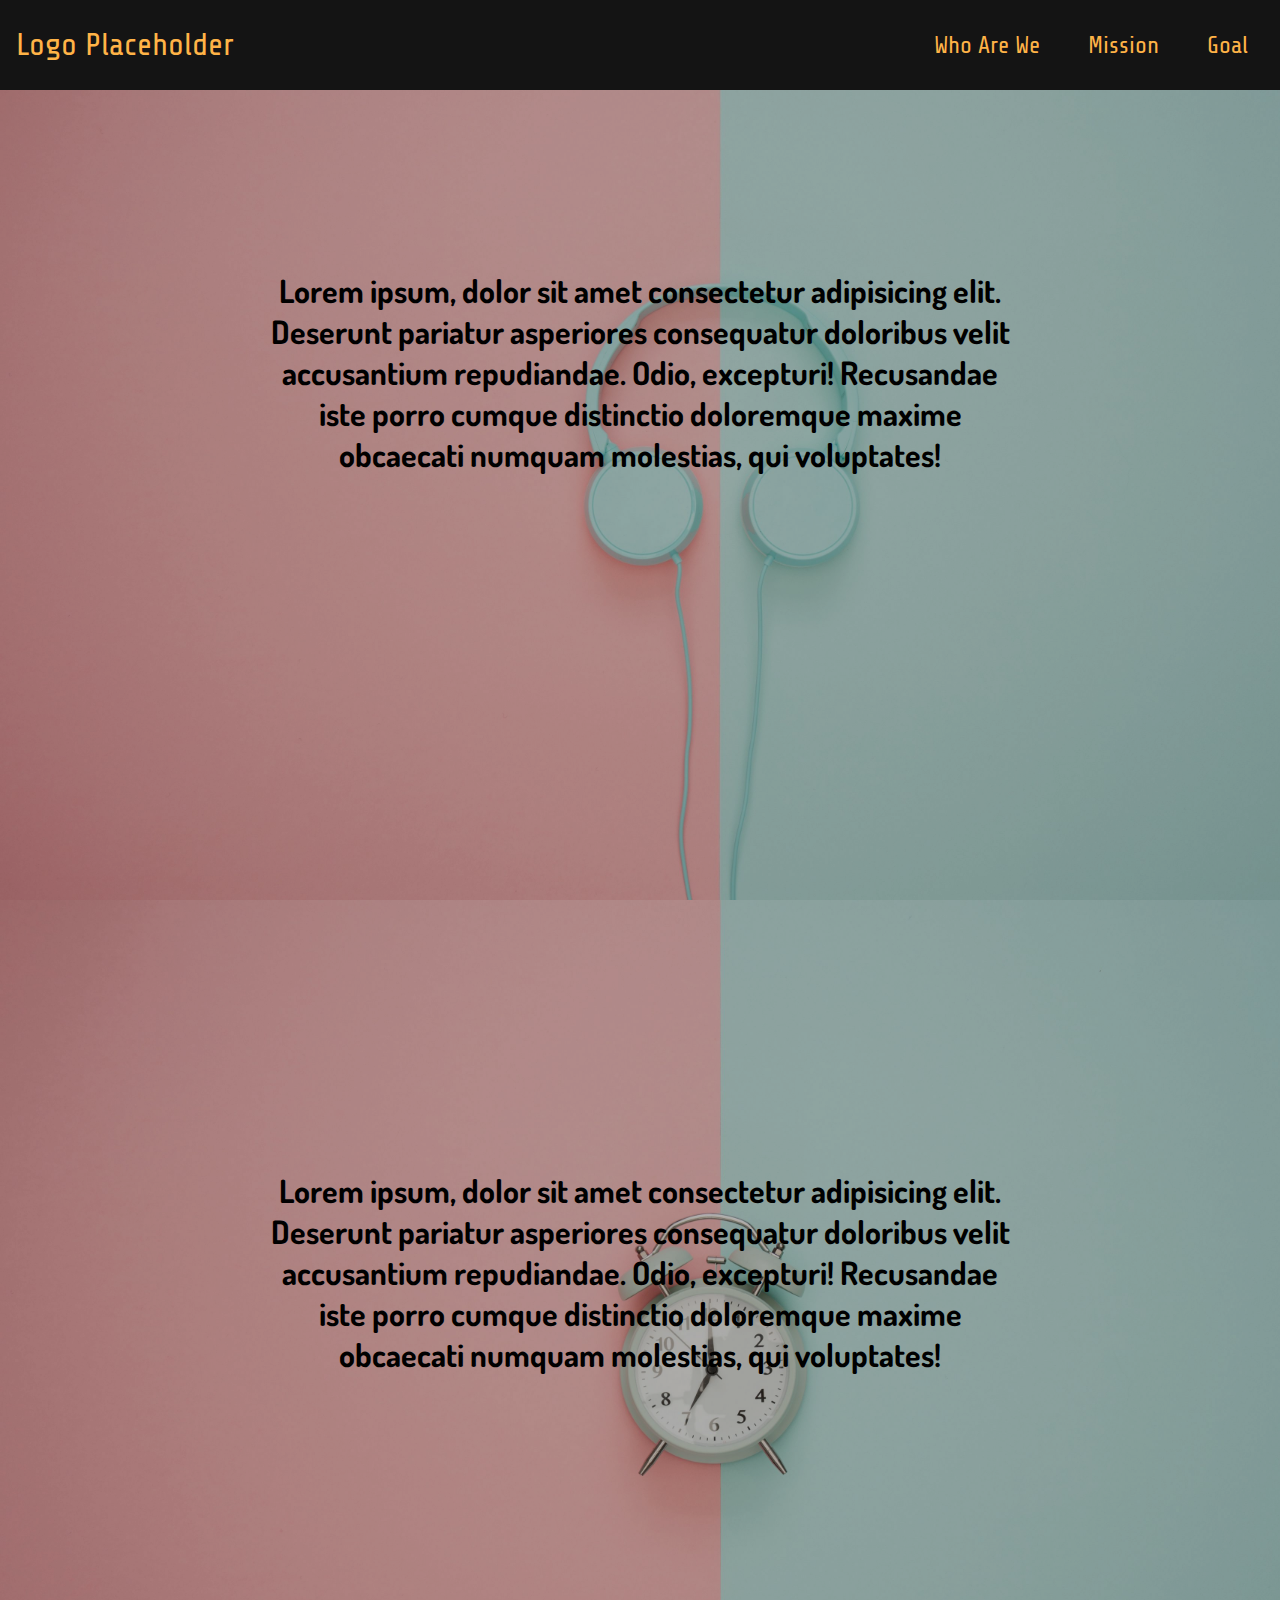
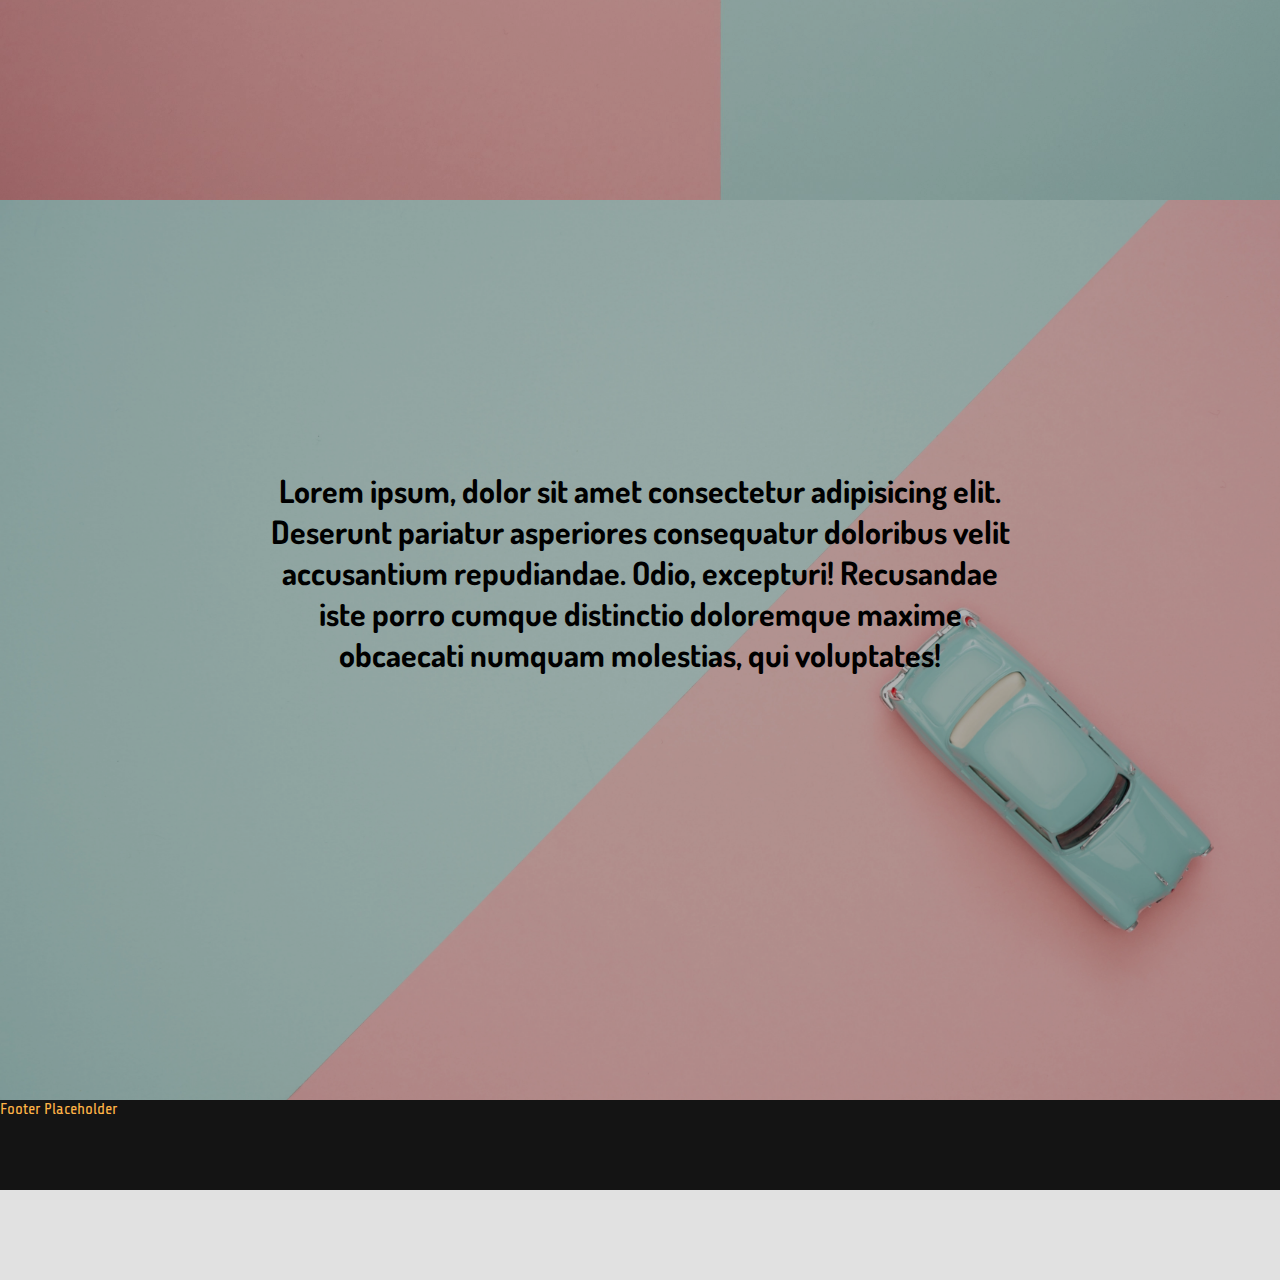
==== html/about.html @ 2587db8a "initial commit" ====
<!DOCTYPE html>
<html lang="en">
<head>
    <meta charset="UTF-8">
    <meta http-equiv="X-UA-Compatible" content="IE=edge">
    <meta name="viewport" content="width=device-width, initial-scale=1.0">
    <link rel="stylesheet" href="../css/about.css" type="text/css">
    <link rel="stylesheet" href="../css/commons.css" type="text/css">
    <title>About Us</title>
</head>
<body>
    <header class="header">
        <nav class="navbar">
            <a href="../index.html" class="nav-logo">Logo Placeholder</a>
            <ul class="nav-menu">
                <li class="nav-item">
                    <a href="#who" class="nav-link active">Who Are We</a>
                </li>
                <li class="nav-item">
                    <a href="#what" class="nav-link">Mission</a>
                </li>
                <li class="nav-item">
                    <a href="#hope" class="nav-link">Goal</a>
                </li>
            </ul>
            <div class="hamburger">
                <span class="bar"></span>
                <span class="bar"></span>
                <span class="bar"></span>
            </div>
        </nav>
    </header>

    <div class="about-grid-container">
        <!-- who are we -->
        <div id="who" class="section-container">
            <div class="overlay"></div>
            <div class="who-container">
                <h1>Lorem ipsum, dolor sit amet consectetur adipisicing elit. Deserunt pariatur asperiores consequatur doloribus velit accusantium repudiandae. Odio, excepturi! Recusandae iste porro cumque distinctio doloremque maxime obcaecati numquam molestias, qui voluptates!</h1>
            </div>
        </div>
        <!-- what do we do -->
        <div id="what" class="section-container">
            <div class="overlay second"></div>
            <div class="who-container">
                <h1>Lorem ipsum, dolor sit amet consectetur adipisicing elit. Deserunt pariatur asperiores consequatur doloribus velit accusantium repudiandae. Odio, excepturi! Recusandae iste porro cumque distinctio doloremque maxime obcaecati numquam molestias, qui voluptates!</h1>
            </div>
        </div>
        <!-- what we hope to achieve -->
        <div id="hope" class="section-container">
            <div class="overlay third"></div>
            <div class="who-container">
                <h1>Lorem ipsum, dolor sit amet consectetur adipisicing elit. Deserunt pariatur asperiores consequatur doloribus velit accusantium repudiandae. Odio, excepturi! Recusandae iste porro cumque distinctio doloremque maxime obcaecati numquam molestias, qui voluptates!</h1>
            </div>
        </div>
    </div>

    <footer class="footer">
        Footer Placeholder
    </footer>

    <script src="../javascript/main.js"></script>
</body>
</html>
---- css/about.css ----
.about-grid-container {
    max-width: 100vw;
    width: 100vw;
}

.about-grid-container::before {
    display: block; 
    content: ""; 

    height: 10vh; 
    margin-top: -10vh;

    visibility: hidden; 
    pointer-events: none;
}

/* about */
.section-container {
    max-height: 100vh;
    height: 100vh;

    max-width: 100vw;
    width: 100vw;
}


.section-container > .who-container {
    position: absolute;

    width: 100%;

    max-width: 60vw;
    width: 60vw;
    margin-left: 20vw;
    margin-right: 20vw;

    padding-top: 30vh;

    z-index: 2;
}

.who-container > h1 {
    text-align: center;

    font-family: var(--landing-desc-font);

    font-size: 3rem;
}

#who {
    background: url(../images/who.jpg);
    background-repeat: no-repeat;
    background-size: cover;
}

#what {
    background: url(../images/mission.jpg);
    background-repeat: no-repeat;
    background-size: cover;
}

#hope {
    background: url(../images/goal.jpg);
    background-repeat: no-repeat;
    background-size: cover;
}

/* overlay to make bg less opaque */
.overlay {
    position: absolute;
    
    top: 0;
    bottom: 0;
    left: 0;
    right: 0;

    height: 100vh;
    width: 100vw;

    opacity: 0.3;
  
    background-color: var(--black);

    z-index: 1;
}

.overlay.second {
    top: 100vh;
}

.overlay.third {
    top: 200vh;
}

/* for normal laptop screens */
@media screen and (max-width: 1600px) {
    .who-container > h1 {
        font-size: 2rem;
    }
}
---- css/commons.css ----
@import url('https://fonts.googleapis.com/css2?family=Press+Start+2P&display=swap');
@import url('https://fonts.googleapis.com/css2?family=Dosis:wght@200&display=swap');
@import url('https://fonts.googleapis.com/css2?family=Share+Tech&display=swap');
@import url('https://fonts.googleapis.com/css2?family=Roboto&display=swap');

/* variables */
:root {
    --black: rgb(0, 0, 0);
    --light-black: rgb(20, 20, 20);
    --lighter-black: rgba(0, 0, 0, 0.5);
    --white: rgb(255, 255, 255);
    --dark-white: rgb(243, 243, 243);
    --darker-white: rgb(225, 225, 225);
    --pastel-orange: rgb(255, 179, 71);
    --fadein-bg: rgba(0,0,0,0.3);
    --colour1: #67f3da;
    --colour2: #f16f6f;

    --title-font: 'Share Tech', sans-serif;
    --desc-font: 'Roboto', sans-serif;
    --landing-desc-font: 'Dosis', sans-serif;
    --landing-main-title: 'Press Start 2P', cursive;

    --nav-height: calc(0.5*10vh);
    --nav-top-bot-margin: calc(0.25*10vh);
}

* {
    margin: 0;
    padding: 0;
    box-sizing: border-box;
    text-decoration: none;
}

body {
    margin: 0;
    background-color: var(--darker-white);
    color: var(--black);

    max-width: 100vw;
    width: 100vw;
}

/* header */
.header {
    position: fixed;
    top: 0;

    max-width: 100vw;
    width: 100vw;
    
    max-height: 10vh;
    height: 10vh;

    z-index: 3;

    background-color: var(--light-black);
    color: var(--pastel-orange);

    font-family: var(--title-font);
}

.header li {
    list-style: none;
}

.header a {
    text-decoration: none;
    margin: 0;
}

.navbar {
    display: flex;
    justify-content: space-between;
    align-items: center;
    /* To centralise the nav bar */
    max-height: var(--nav-height);
    height: var(--nav-height);
    margin-top: var(--nav-top-bot-margin);
    margin-bottom: var(--nav-top-bot-margin);

    padding-left: 1rem;
    padding-right: 1rem;
}

.hamburger {
    display: none;

    /* To centralise the nav bar */
    max-height: var(--nav-height);
    height: var(--nav-height);
    margin-top: var(--nav-top-bot-margin);
    margin-bottom: var(--nav-top-bot-margin);

    padding-right: 1rem;
}

.bar {
    display: block;
    width: 1.5625rem;
    height: 0.1875rem;
    margin: 0.3125rem auto;
    -webkit-transition: all 0.3s ease-in-out;
    transition: all 0.3s ease-in-out;
    background-color: var(--pastel-orange);
}

.nav-menu {
    display: flex;
    justify-content: space-between;
    align-items: center;
    margin-right: 1rem;
}

.nav-item {
    margin-left: 3rem;
}

.nav-link{
    font-size: 1.5rem;
    font-weight: 400;
    color: var(--pastel-orange);
}

.nav-link:hover{
    color: var(--darker-white);
}

.nav-logo {
    font-size: 2rem;
    font-weight: 500;
    color: var(--pastel-orange);
}


/* footer */
.footer {
    bottom: 0;

    max-width: 100vw;
    width: 100vw;

    max-height: 10vh;
    height: 10vh;

    font-family: var(--title-font);

    background-color: var(--light-black);
    color: var(--pastel-orange);
}

/* responsive nav bar */
@media screen and (max-width: 835px) {
    .nav-menu {
        position: fixed;
        left: -100%; /* to hide menu when not using */
        top: 10vh;
        flex-direction: column;
        width: 100%;
        text-align: center;
        transition: 0.3s;

        background-color: var(--light-black);
    }

    .nav-menu.active {
        left: 0; /* when active, menu remain aligned to left position 0 */
    }

    .nav-item {
        margin: 2.5rem 0;
    }

    .hamburger {
        display: block;
        cursor: pointer;
    }

    /* converts hamburger into cross */
    .hamburger.active .bar:nth-child(2) {
        opacity: 0;
    }

    .hamburger.active .bar:nth-child(1) {
        transform: translateY(8px) rotate(45deg);
    }

    .hamburger.active .bar:nth-child(3) {
        transform: translateY(-8px) rotate(-45deg);
    }
}
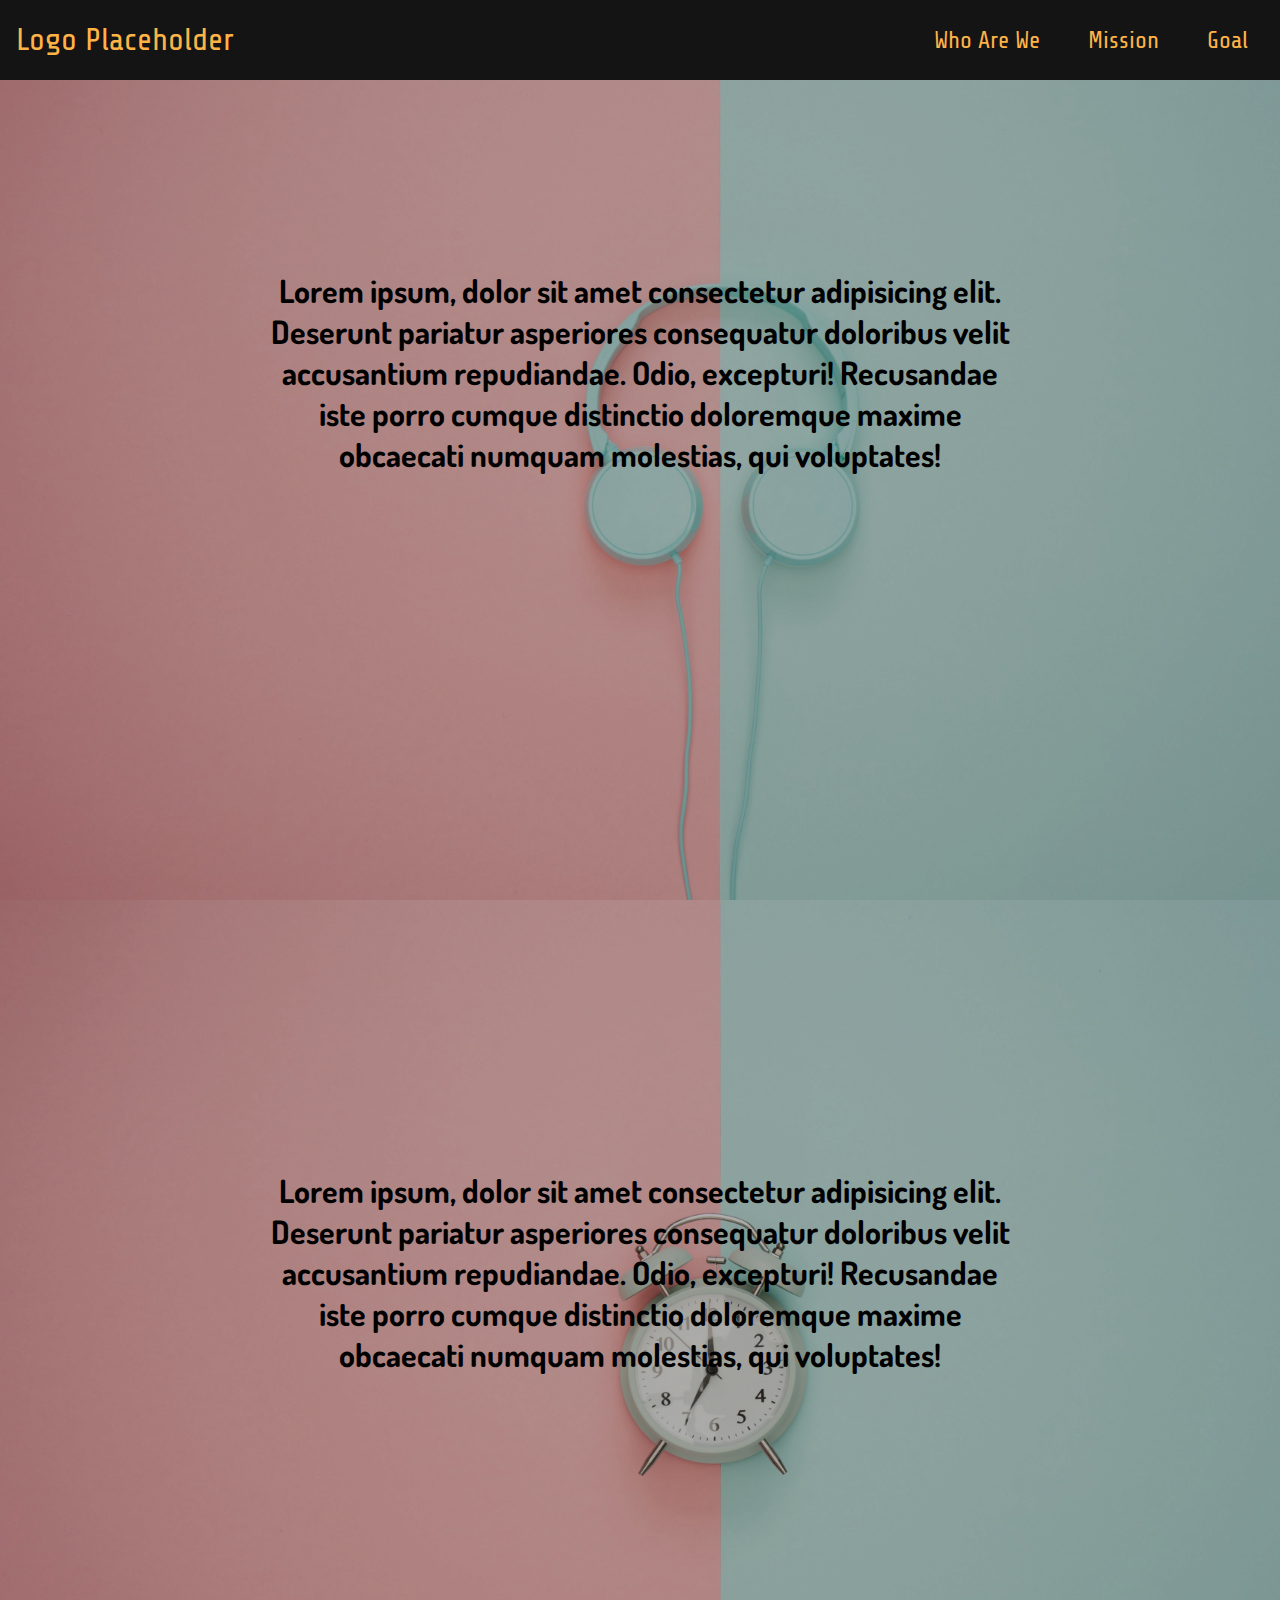
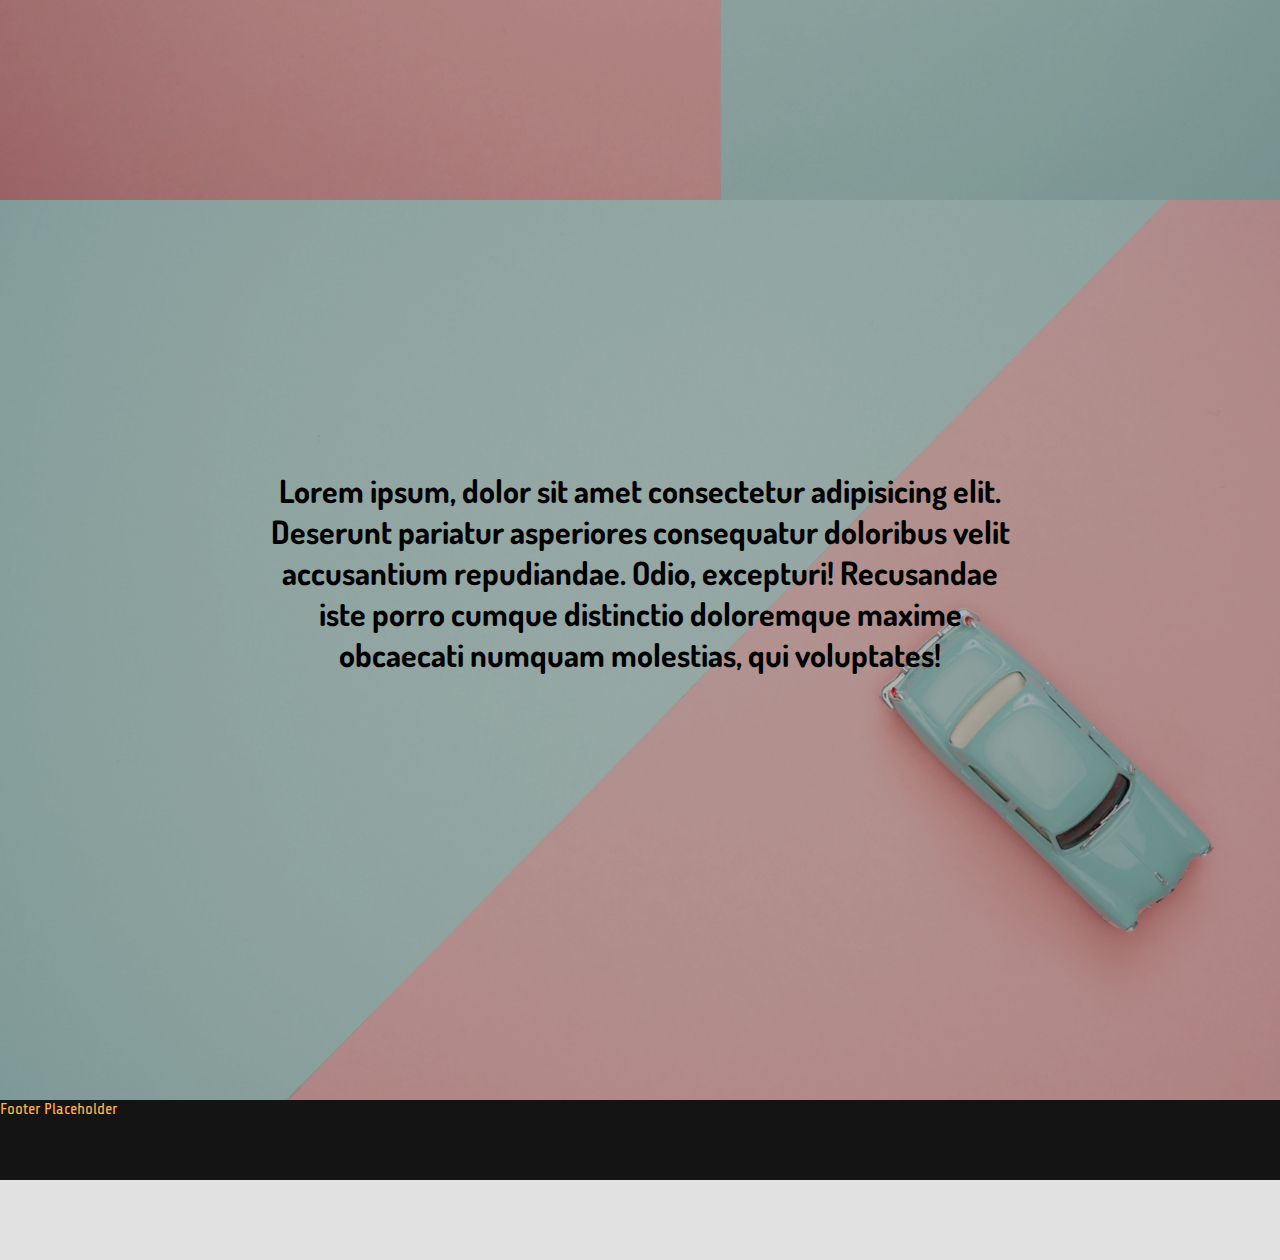
==== commit bea36cfd: "changed some vh to %" ====
--- a/html/about.html
+++ b/html/about.html
@@ -35,21 +35,21 @@
         <!-- who are we -->
         <div id="who" class="section-container">
             <div class="overlay"></div>
-            <div class="who-container">
+            <div class="content">
                 <h1>Lorem ipsum, dolor sit amet consectetur adipisicing elit. Deserunt pariatur asperiores consequatur doloribus velit accusantium repudiandae. Odio, excepturi! Recusandae iste porro cumque distinctio doloremque maxime obcaecati numquam molestias, qui voluptates!</h1>
             </div>
         </div>
         <!-- what do we do -->
         <div id="what" class="section-container">
             <div class="overlay second"></div>
-            <div class="who-container">
+            <div class="content">
                 <h1>Lorem ipsum, dolor sit amet consectetur adipisicing elit. Deserunt pariatur asperiores consequatur doloribus velit accusantium repudiandae. Odio, excepturi! Recusandae iste porro cumque distinctio doloremque maxime obcaecati numquam molestias, qui voluptates!</h1>
             </div>
         </div>
         <!-- what we hope to achieve -->
         <div id="hope" class="section-container">
             <div class="overlay third"></div>
-            <div class="who-container">
+            <div class="content">
                 <h1>Lorem ipsum, dolor sit amet consectetur adipisicing elit. Deserunt pariatur asperiores consequatur doloribus velit accusantium repudiandae. Odio, excepturi! Recusandae iste porro cumque distinctio doloremque maxime obcaecati numquam molestias, qui voluptates!</h1>
             </div>
         </div>
--- a/css/about.css
+++ b/css/about.css
@@ -1,14 +1,14 @@
 .about-grid-container {
-    max-width: 100vw;
-    width: 100vw;
+    max-width: 100%;
+    width: 100%;
 }
 
 .about-grid-container::before {
     display: block; 
     content: ""; 
 
-    height: 10vh; 
-    margin-top: -10vh;
+    height: var(--fixed-height); 
+    margin-top: var(--neg-fixed-height);
 
     visibility: hidden; 
     pointer-events: none;
@@ -19,27 +19,27 @@
     max-height: 100vh;
     height: 100vh;
 
-    max-width: 100vw;
-    width: 100vw;
+    max-width: 100%;
+    width: 100%;
 }
 
 
-.section-container > .who-container {
+.section-container > .content {
     position: absolute;
 
     width: 100%;
 
-    max-width: 60vw;
-    width: 60vw;
-    margin-left: 20vw;
-    margin-right: 20vw;
+    max-width: 60%;
+    width: 60%;
+    margin-left: 20%;
+    margin-right: 20%;
 
     padding-top: 30vh;
 
     z-index: 2;
 }
 
-.who-container > h1 {
+.content > h1 {
     text-align: center;
 
     font-family: var(--landing-desc-font);
@@ -75,7 +75,7 @@
     right: 0;
 
     height: 100vh;
-    width: 100vw;
+    width: 100%;
 
     opacity: 0.3;
   
@@ -94,7 +94,18 @@
 
 /* for normal laptop screens */
 @media screen and (max-width: 1600px) {
-    .who-container > h1 {
+    .content > h1 {
         font-size: 2rem;
     }
+}
+
+@media screen and (max-width: 700px) {
+    .content > h1 {
+        font-size: 1.5rem;
+    }
+}
+
+
+@media screen and (max-width: 500px) {
+
 }--- a/css/commons.css
+++ b/css/commons.css
@@ -21,8 +21,10 @@
     --landing-desc-font: 'Dosis', sans-serif;
     --landing-main-title: 'Press Start 2P', cursive;
 
-    --nav-height: calc(0.5*10vh);
-    --nav-top-bot-margin: calc(0.25*10vh);
+    --fixed-height: 5rem;
+    --neg-fixed-height: -5rem;
+    --nav-height: calc(0.5*5rem);
+    --nav-top-bot-margin: calc(0.25*5rem);
 }
 
 * {
@@ -37,8 +39,8 @@
     background-color: var(--darker-white);
     color: var(--black);
 
-    max-width: 100vw;
-    width: 100vw;
+    max-width: 100%;
+    width: 100%;
 }
 
 /* header */
@@ -46,11 +48,11 @@
     position: fixed;
     top: 0;
 
-    max-width: 100vw;
-    width: 100vw;
+    max-width: 100%;
+    width: 100%;
     
-    max-height: 10vh;
-    height: 10vh;
+    max-height: var(--fixed-height);
+    height: var(--fixed-height);
 
     z-index: 3;
 
@@ -91,8 +93,6 @@
     height: var(--nav-height);
     margin-top: var(--nav-top-bot-margin);
     margin-bottom: var(--nav-top-bot-margin);
-
-    padding-right: 1rem;
 }
 
 .bar {
@@ -137,16 +137,26 @@
 .footer {
     bottom: 0;
 
-    max-width: 100vw;
-    width: 100vw;
-
-    max-height: 10vh;
-    height: 10vh;
+    max-width: 100%;
+    width: 100%;
+
+    max-height: var(--fixed-height);
+    height: var(--fixed-height);
 
     font-family: var(--title-font);
 
     background-color: var(--light-black);
     color: var(--pastel-orange);
+}
+
+/* to block links */
+.block {
+    cursor: not-allowed !important;
+}
+
+/* gap above a div */
+.gap {
+    margin-top: var(--fixed-height);
 }
 
 /* responsive nav bar */
@@ -154,7 +164,7 @@
     .nav-menu {
         position: fixed;
         left: -100%; /* to hide menu when not using */
-        top: 10vh;
+        top: var(--fixed-height);
         flex-direction: column;
         width: 100%;
         text-align: center;
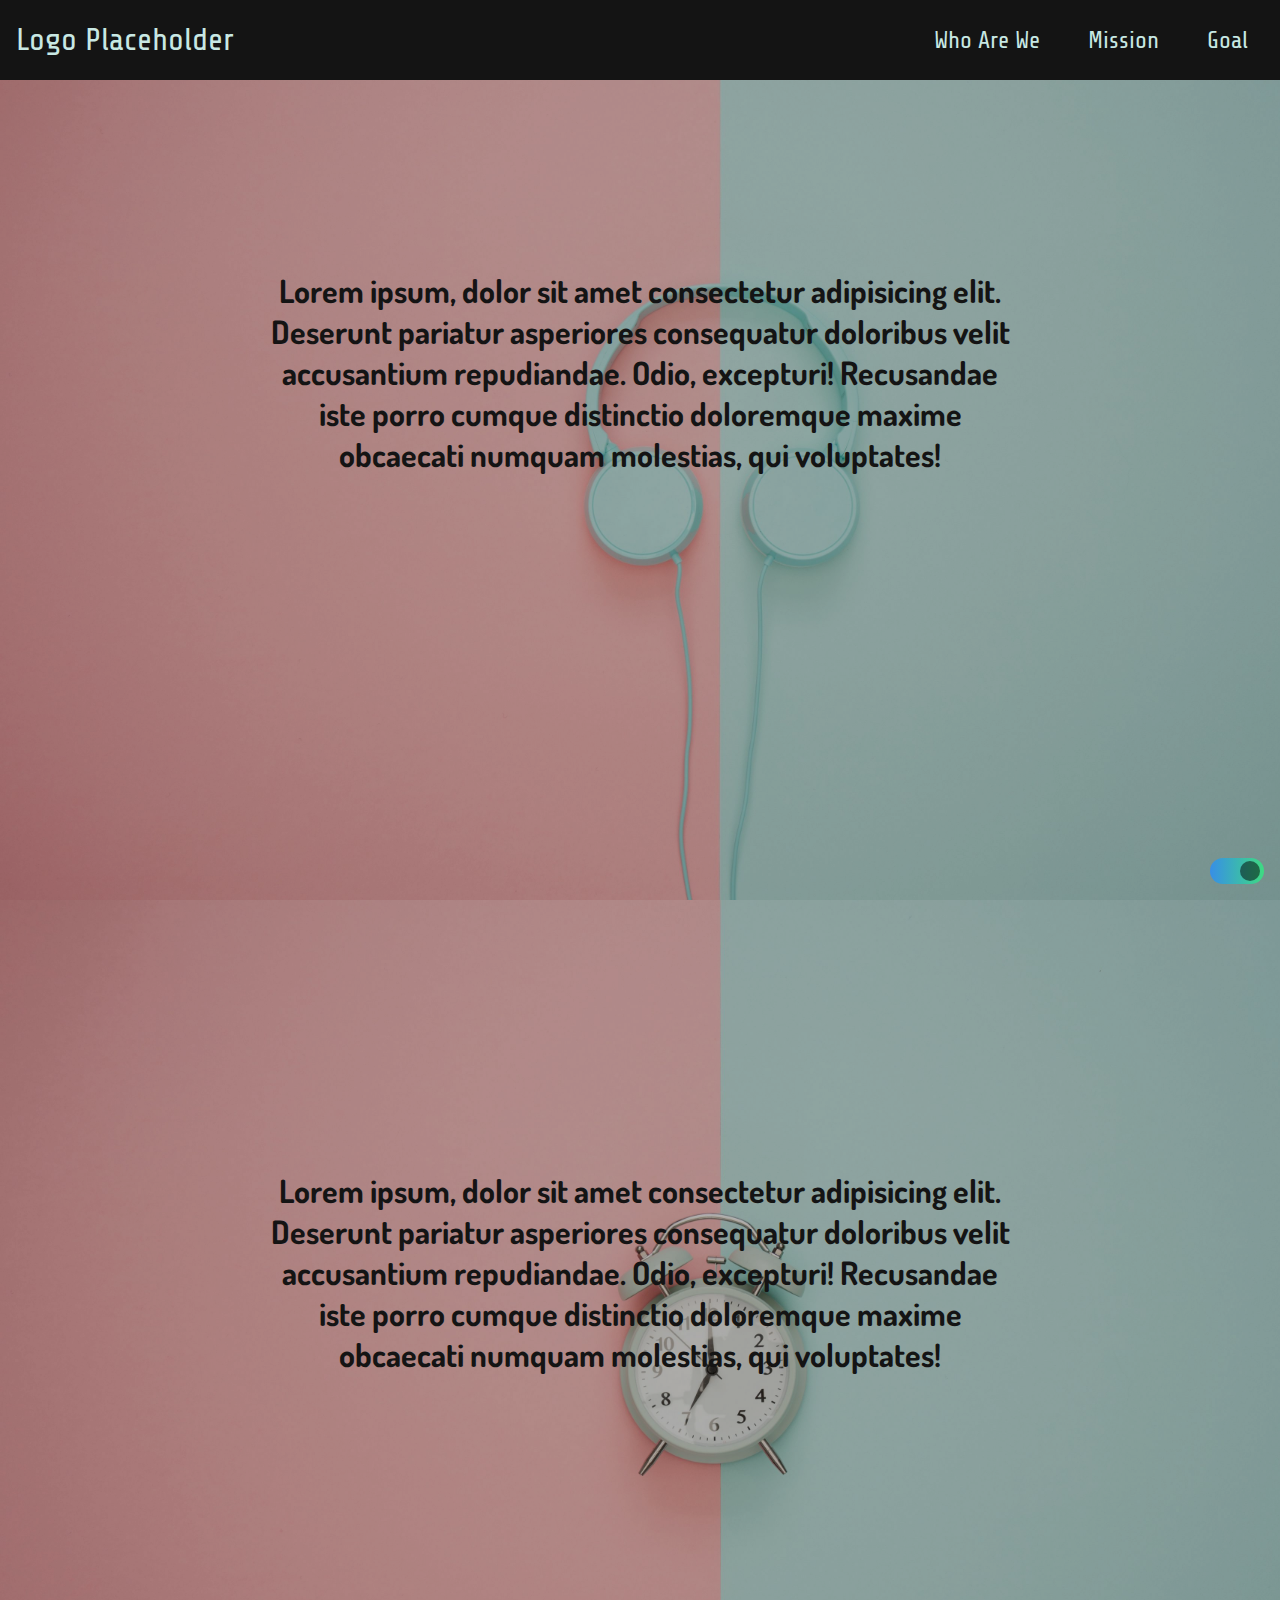
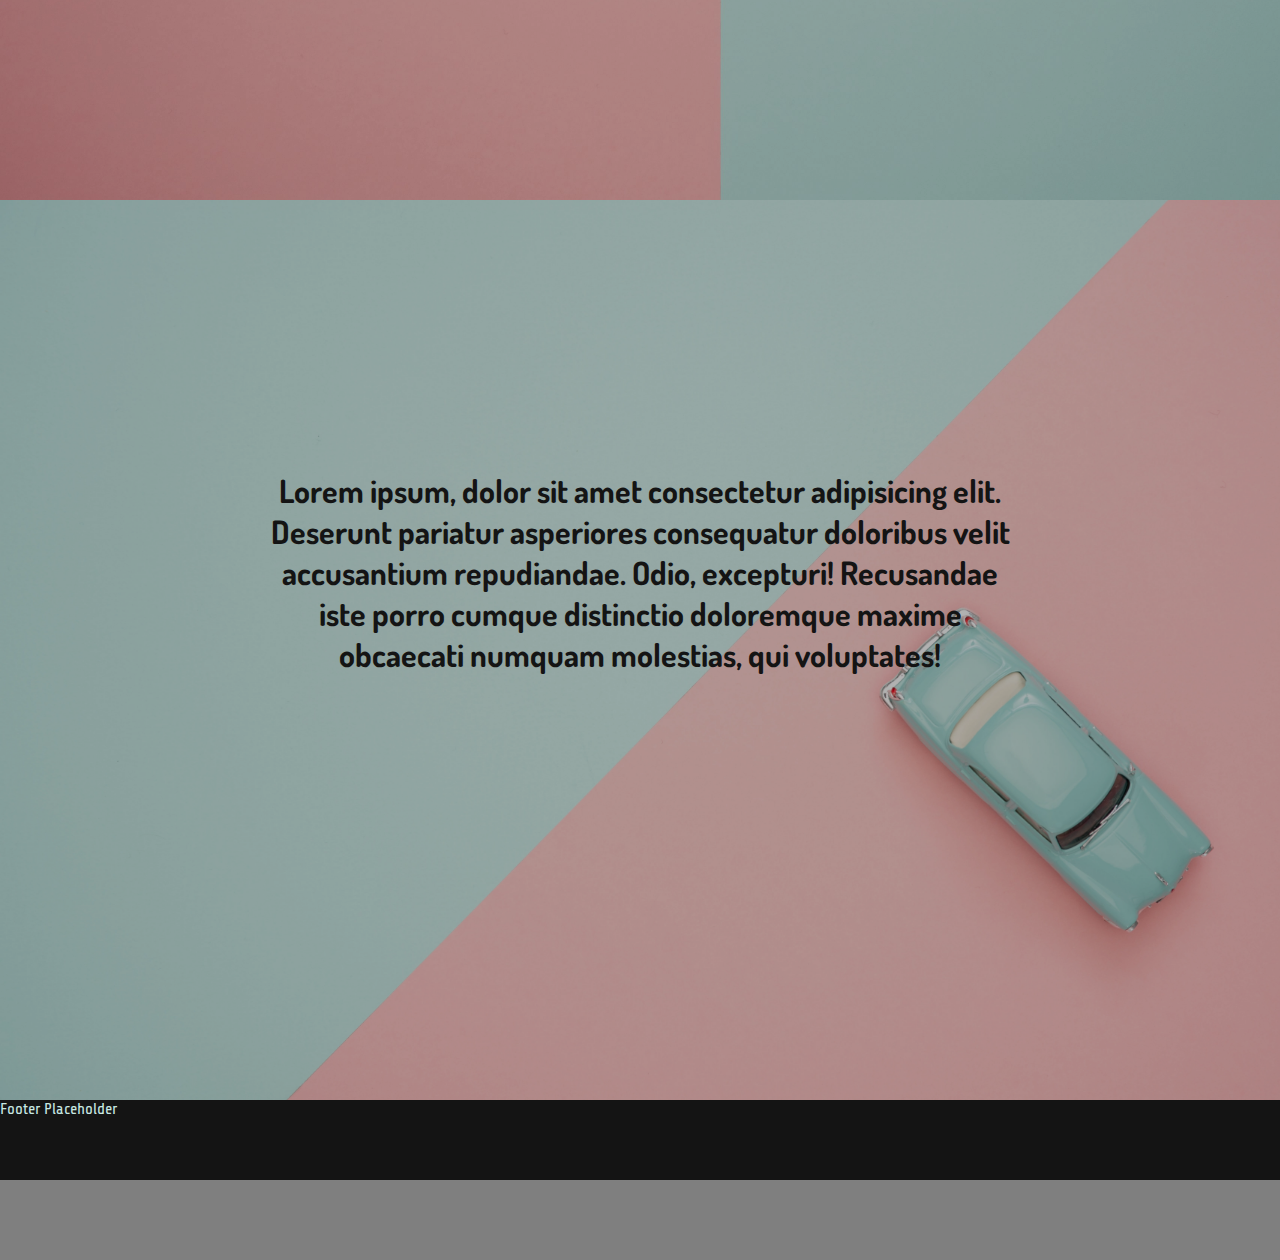
==== commit 1a343ef6: "added dark mode" ====
--- a/html/about.html
+++ b/html/about.html
@@ -6,6 +6,7 @@
     <meta name="viewport" content="width=device-width, initial-scale=1.0">
     <link rel="stylesheet" href="../css/about.css" type="text/css">
     <link rel="stylesheet" href="../css/commons.css" type="text/css">
+    <link rel="stylesheet" href="../css/dark-mode.css" type="text/css">
     <title>About Us</title>
 </head>
 <body>
@@ -30,6 +31,13 @@
             </div>
         </nav>
     </header>
+
+    <div class="dark buttonBox">
+        <label class="switch">
+            <input type="checkbox" id="darkMode" checked>
+            <span class="slider round"></span>
+        </label>
+    </div>
 
     <div class="about-grid-container">
         <!-- who are we -->
--- a/css/about.css
+++ b/css/about.css
@@ -103,6 +103,18 @@
     .content > h1 {
         font-size: 1.5rem;
     }
+    #who {
+        background: none;
+        background-color: var(--pastel-pink);
+    }
+    #what {
+        background: none;
+        background-color: var(--pastel-blue);
+    }
+    #hope {
+        background: none;
+        background-color: var(--pastel-pink);
+    }
 }
 
 
--- a/css/commons.css
+++ b/css/commons.css
@@ -12,9 +12,12 @@
     --dark-white: rgb(243, 243, 243);
     --darker-white: rgb(225, 225, 225);
     --pastel-orange: rgb(255, 179, 71);
+    --pastel-blue: #28546d;
     --fadein-bg: rgba(0,0,0,0.3);
     --colour1: #67f3da;
     --colour2: #f16f6f;
+    --pastel-pink: #fdc5c4;
+    --pastel-blue: #c8e8e3;
 
     --title-font: 'Share Tech', sans-serif;
     --desc-font: 'Roboto', sans-serif;
@@ -36,8 +39,8 @@
 
 body {
     margin: 0;
-    background-color: var(--darker-white);
-    color: var(--black);
+    background-color: var(--lighter-black);
+    color: var(--light-black);
 
     max-width: 100%;
     width: 100%;
@@ -57,7 +60,6 @@
     z-index: 3;
 
     background-color: var(--light-black);
-    color: var(--pastel-orange);
 
     font-family: var(--title-font);
 }
@@ -119,19 +121,19 @@
 .nav-link{
     font-size: 1.5rem;
     font-weight: 400;
-    color: var(--pastel-orange);
-}
-
-.nav-link:hover{
-    color: var(--darker-white);
+    color: var(--pastel-blue);
 }
 
 .nav-logo {
     font-size: 2rem;
     font-weight: 500;
+    color: var(--pastel-blue);
+}
+
+.nav-link:hover,
+.nav-logo:hover {
     color: var(--pastel-orange);
 }
-
 
 /* footer */
 .footer {
@@ -146,7 +148,7 @@
     font-family: var(--title-font);
 
     background-color: var(--light-black);
-    color: var(--pastel-orange);
+    color: var(--pastel-blue);
 }
 
 /* to block links */
--- a/css/dark-mode.css
+++ b/css/dark-mode.css
@@ -0,0 +1,102 @@
+/* change colours */
+body.light {
+    background-color: var(--darker-white);
+}
+.nav-link.light,
+.nav-logo.light {
+    color: var(--pastel-orange);
+}
+
+.nav-link.light:hover ,
+.nav-logo.light:hover {
+    color: var(--pastel-blue);
+}
+
+.footer.light {
+    color: var(--darker-white);
+}
+
+.parallelogram-underline.light {
+	background-color: var(--pastel-orange);
+}
+
+.side-block.light:hover {
+    background: var(--pastel-orange);
+}
+
+.buttons.light:hover,
+.buttons.light.selected {
+	background-color: var(--pastel-orange);
+}
+
+/********************/
+.buttonBox {
+    position: fixed;
+    bottom: 0;
+    right: 0;
+
+    margin: 1rem;
+
+    z-index: 4;
+}
+
+.switch {
+    position: relative;
+    display: inline-block;
+    width: 54px;
+    height: 26px;
+}
+
+.switch input {
+    opacity: 0;
+    width: 0;
+    height: 0;
+}
+.slider {
+    position: absolute;
+    cursor: pointer;
+    top: 0;
+    left: 0;
+    right: 0;
+    bottom: 0;
+    -webkit-transition: 0.4s;
+    transition: 0.4s;
+}
+.dark .slider {
+    background: linear-gradient(to right, hsl(210, 78%, 56%), hsl(146, 68%, 55%));
+}
+.light .slider {
+    background: #3ca8c6;
+}
+.slider:before {
+    position: absolute;
+    content: "";
+    height: 20px;
+    width: 20px;
+    left: 4px;
+    bottom: 3px;
+    background-color: var(--lighter-black);
+    -webkit-transition: 0.4s;
+    transition: 0.4s;
+}
+
+input:focus + .slider {
+    box-shadow: 0 0 1px #2196f3;
+}
+input:checked + .slider:before {
+    -webkit-transform: translateX(26px);
+    -ms-transform: translateX(26px);
+    transform: translateX(26px);
+}
+.slider.round {
+    border-radius: 34px;
+}
+.slider.round:before {
+    border-radius: 50%;
+}
+.dark .slider.round:before {
+    background-color: var(--lighter-black);
+}
+.light .slider.round:before {
+    background-color: var(--darker-white);
+}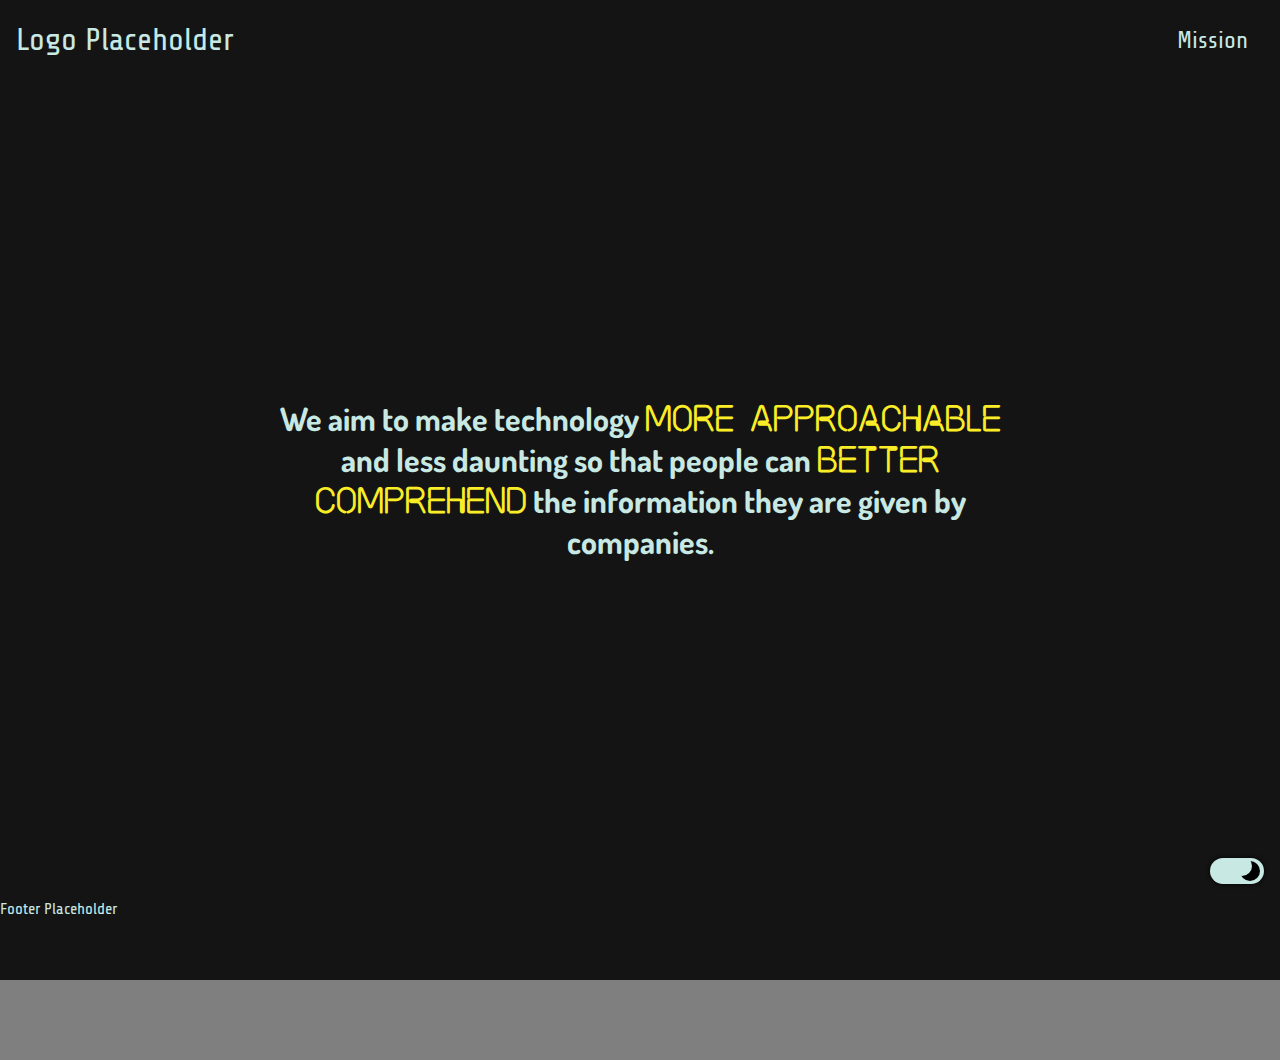
==== commit 2610273e: "added new font; changed the way about segment look; refactored colors in commons to rgb format" ====
--- a/html/about.html
+++ b/html/about.html
@@ -15,13 +15,7 @@
             <a href="../index.html" class="nav-logo">Logo Placeholder</a>
             <ul class="nav-menu">
                 <li class="nav-item">
-                    <a href="#who" class="nav-link active">Who Are We</a>
-                </li>
-                <li class="nav-item">
-                    <a href="#what" class="nav-link">Mission</a>
-                </li>
-                <li class="nav-item">
-                    <a href="#hope" class="nav-link">Goal</a>
+                    <a href="#mission" class="nav-link active">Mission</a>
                 </li>
             </ul>
             <div class="hamburger">
@@ -40,25 +34,9 @@
     </div>
 
     <div class="about-grid-container">
-        <!-- who are we -->
-        <div id="who" class="section-container">
-            <div class="overlay"></div>
+        <div id="mission" class="section-container">
             <div class="content">
-                <h1>Lorem ipsum, dolor sit amet consectetur adipisicing elit. Deserunt pariatur asperiores consequatur doloribus velit accusantium repudiandae. Odio, excepturi! Recusandae iste porro cumque distinctio doloremque maxime obcaecati numquam molestias, qui voluptates!</h1>
-            </div>
-        </div>
-        <!-- what do we do -->
-        <div id="what" class="section-container">
-            <div class="overlay second"></div>
-            <div class="content">
-                <h1>Lorem ipsum, dolor sit amet consectetur adipisicing elit. Deserunt pariatur asperiores consequatur doloribus velit accusantium repudiandae. Odio, excepturi! Recusandae iste porro cumque distinctio doloremque maxime obcaecati numquam molestias, qui voluptates!</h1>
-            </div>
-        </div>
-        <!-- what we hope to achieve -->
-        <div id="hope" class="section-container">
-            <div class="overlay third"></div>
-            <div class="content">
-                <h1>Lorem ipsum, dolor sit amet consectetur adipisicing elit. Deserunt pariatur asperiores consequatur doloribus velit accusantium repudiandae. Odio, excepturi! Recusandae iste porro cumque distinctio doloremque maxime obcaecati numquam molestias, qui voluptates!</h1>
+                <h1>We aim to make technology <span class="neon">more approachable</span> and less daunting so that people can <span class="neon">better comprehend</span> the information they are given by companies.</h1>
             </div>
         </div>
     </div>
--- a/css/about.css
+++ b/css/about.css
@@ -1,3 +1,8 @@
+@font-face {
+    font-family: neon-tube;
+    src: url(../font/NeonTubes2.otf);
+}
+
 .about-grid-container {
     max-width: 100%;
     width: 100%;
@@ -21,13 +26,18 @@
 
     max-width: 100%;
     width: 100%;
+
+    background-color: var(--light-black);
 }
 
 
 .section-container > .content {
     position: absolute;
 
-    width: 100%;
+    max-height: 80%;
+    height: 80%;
+    margin-top: 10%;
+    margin-bottom: 10%;
 
     max-width: 60%;
     width: 60%;
@@ -37,6 +47,8 @@
     padding-top: 30vh;
 
     z-index: 2;
+
+    color: var(--pastel-blue);
 }
 
 .content > h1 {
@@ -44,52 +56,12 @@
 
     font-family: var(--landing-desc-font);
 
-    font-size: 3rem;
+    font-size: 5rem;
 }
 
-#who {
-    background: url(../images/who.jpg);
-    background-repeat: no-repeat;
-    background-size: cover;
-}
-
-#what {
-    background: url(../images/mission.jpg);
-    background-repeat: no-repeat;
-    background-size: cover;
-}
-
-#hope {
-    background: url(../images/goal.jpg);
-    background-repeat: no-repeat;
-    background-size: cover;
-}
-
-/* overlay to make bg less opaque */
-.overlay {
-    position: absolute;
-    
-    top: 0;
-    bottom: 0;
-    left: 0;
-    right: 0;
-
-    height: 100vh;
-    width: 100%;
-
-    opacity: 0.3;
-  
-    background-color: var(--black);
-
-    z-index: 1;
-}
-
-.overlay.second {
-    top: 100vh;
-}
-
-.overlay.third {
-    top: 200vh;
+.neon {
+    font-family: neon-tube;
+    color: var(--neon-yellow);
 }
 
 /* for normal laptop screens */
@@ -103,18 +75,6 @@
     .content > h1 {
         font-size: 1.5rem;
     }
-    #who {
-        background: none;
-        background-color: var(--pastel-pink);
-    }
-    #what {
-        background: none;
-        background-color: var(--pastel-blue);
-    }
-    #hope {
-        background: none;
-        background-color: var(--pastel-pink);
-    }
 }
 
 
--- a/css/commons.css
+++ b/css/commons.css
@@ -12,12 +12,13 @@
     --dark-white: rgb(243, 243, 243);
     --darker-white: rgb(225, 225, 225);
     --pastel-orange: rgb(255, 179, 71);
-    --pastel-blue: #28546d;
-    --fadein-bg: rgba(0,0,0,0.3);
-    --colour1: #67f3da;
-    --colour2: #f16f6f;
-    --pastel-pink: #fdc5c4;
-    --pastel-blue: #c8e8e3;
+    --pastel-blue: rgb(40, 84, 109);
+    --fadein-bg: rgba(0, 0, 0, 0.7);
+    --colour1: rgb(103, 243, 218);
+    --colour2: rgb(241, 111, 111);
+    --pastel-pink: rgb(253, 197, 196);
+    --pastel-blue: rgb(200, 232, 227);
+    --neon-yellow: rgb(250, 237, 39);
 
     --title-font: 'Share Tech', sans-serif;
     --desc-font: 'Roboto', sans-serif;
@@ -104,7 +105,7 @@
     margin: 0.3125rem auto;
     -webkit-transition: all 0.3s ease-in-out;
     transition: all 0.3s ease-in-out;
-    background-color: var(--pastel-orange);
+    background-color: var(--pastel-blue);
 }
 
 .nav-menu {
--- a/css/dark-mode.css
+++ b/css/dark-mode.css
@@ -1,9 +1,15 @@
+:root {
+    --transition-time: 0.15s;
+}
+
 /* change colours */
 body.light {
     background-color: var(--darker-white);
 }
+
 .nav-link.light,
-.nav-logo.light {
+.nav-logo.light,
+.footer.light {
     color: var(--pastel-orange);
 }
 
@@ -12,21 +18,18 @@
     color: var(--pastel-blue);
 }
 
-.footer.light {
-    color: var(--darker-white);
-}
-
-.parallelogram-underline.light {
+.bar.light,
+.buttons.light:hover,
+.buttons.light.selected,
+.parallelogram-underline.light,
+.side-block.light:hover {
 	background-color: var(--pastel-orange);
 }
 
-.side-block.light:hover {
-    background: var(--pastel-orange);
-}
-
-.buttons.light:hover,
-.buttons.light.selected {
-	background-color: var(--pastel-orange);
+.card-title.light,
+.card-description.light,
+.summary.light {
+    color: var(--darker-white);
 }
 
 /********************/
@@ -55,18 +58,23 @@
 .slider {
     position: absolute;
     cursor: pointer;
+
+    box-shadow: 0 0 5px var(--black);
+
     top: 0;
     left: 0;
     right: 0;
     bottom: 0;
-    -webkit-transition: 0.4s;
-    transition: 0.4s;
+
+    -webkit-transition: var(--transition-time);
+    transition: var(--transition-time);
 }
 .dark .slider {
-    background: linear-gradient(to right, hsl(210, 78%, 56%), hsl(146, 68%, 55%));
+    /* background-color: linear-gradient(to right, hsl(210, 78%, 56%), hsl(146, 68%, 55%)); */
+    background-color: var(--pastel-blue);
 }
 .light .slider {
-    background: #3ca8c6;
+    background-color: var(--pastel-orange);
 }
 .slider:before {
     position: absolute;
@@ -75,14 +83,10 @@
     width: 20px;
     left: 4px;
     bottom: 3px;
-    background-color: var(--lighter-black);
-    -webkit-transition: 0.4s;
-    transition: 0.4s;
+    -webkit-transition: var(--transition-time);
+    transition: var(--transition-time);
 }
 
-input:focus + .slider {
-    box-shadow: 0 0 1px #2196f3;
-}
 input:checked + .slider:before {
     -webkit-transform: translateX(26px);
     -ms-transform: translateX(26px);
@@ -95,8 +99,14 @@
     border-radius: 50%;
 }
 .dark .slider.round:before {
-    background-color: var(--lighter-black);
+    margin-left: -8px;
+    margin-bottom: 5px;
+    background-color: transparent;
+    box-shadow: 8px 5px 0px 0px var(--black); 
 }
 .light .slider.round:before {
-    background-color: var(--darker-white);
+    margin-left: 0px;
+    margin-bottom: 0px;
+    background-color: var(--white);
+    box-shadow: none; 
 }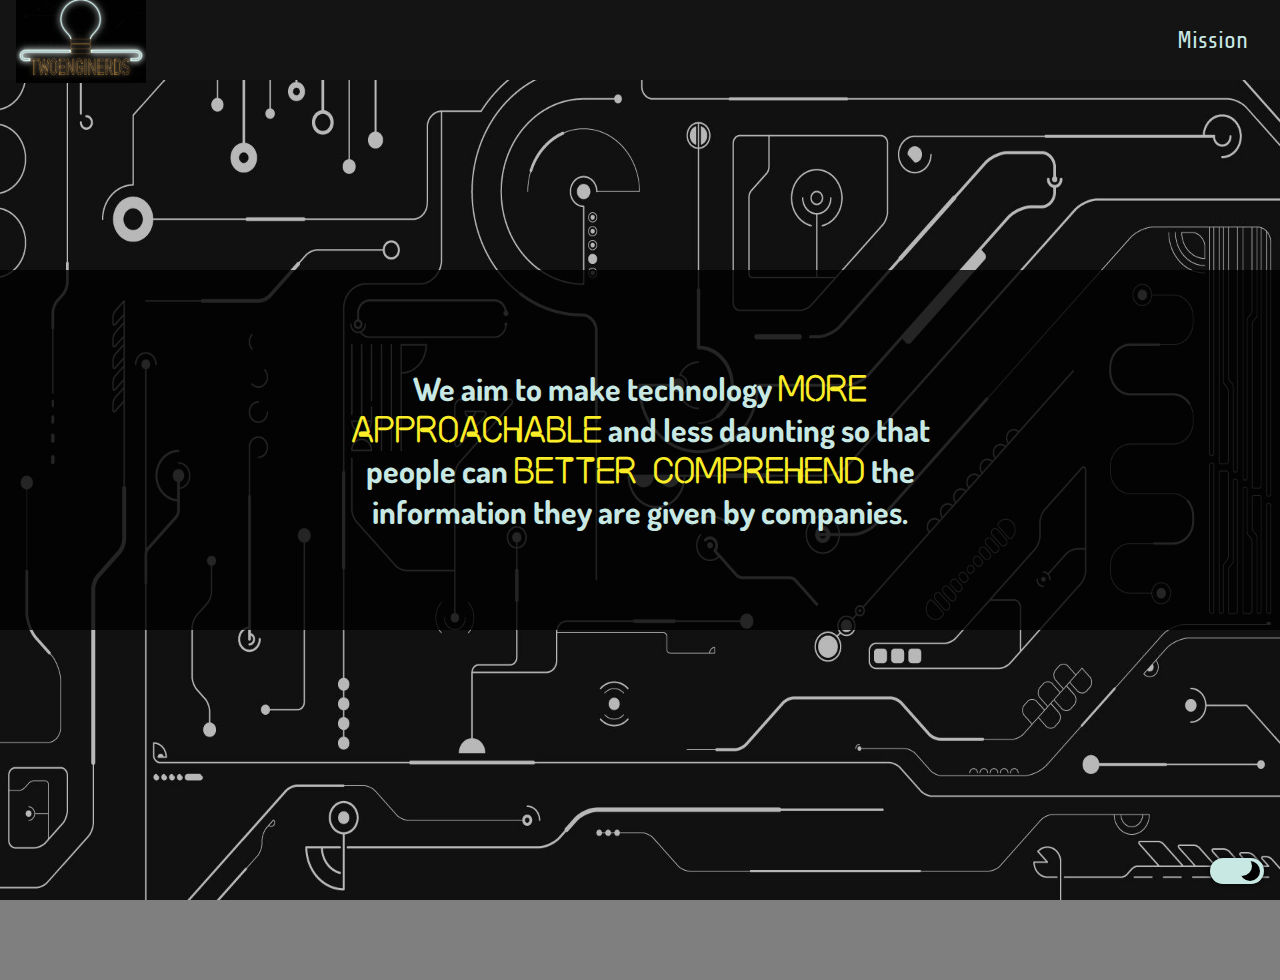
==== commit ad56ac7f: "changed bg for footer, about page and logo" ====
--- a/html/about.html
+++ b/html/about.html
@@ -12,7 +12,7 @@
 <body>
     <header class="header">
         <nav class="navbar">
-            <a href="../index.html" class="nav-logo">Logo Placeholder</a>
+            <a href="../index.html"><img src="../images/logo-dark.png" alt="web logo" class="logo"></a>
             <ul class="nav-menu">
                 <li class="nav-item">
                     <a href="#mission" class="nav-link active">Mission</a>
@@ -35,16 +35,15 @@
 
     <div class="about-grid-container">
         <div id="mission" class="section-container">
-            <div class="content">
-                <h1>We aim to make technology <span class="neon">more approachable</span> and less daunting so that people can <span class="neon">better comprehend</span> the information they are given by companies.</h1>
+            <div class="panel">
+                <div class="content">
+                    <h1>We aim to make technology <span class="neon">more approachable</span> and less daunting so that people can <span class="neon">better comprehend</span> the information they are given by companies.</h1>
+                </div>
             </div>
         </div>
     </div>
 
-    <footer class="footer">
-        Footer Placeholder
-    </footer>
-
     <script src="../javascript/main.js"></script>
+    <script src="../javascript/about.js"></script>
 </body>
 </html>--- a/css/about.css
+++ b/css/about.css
@@ -26,25 +26,32 @@
 
     max-width: 100%;
     width: 100%;
-
-    background-color: var(--light-black);
+    
+    background-image: url(../images/footer-dark.jpg);
+    background-size: 100% 100vh;
 }
 
-
-.section-container > .content {
+.panel {
     position: absolute;
 
-    max-height: 80%;
-    height: 80%;
-    margin-top: 10%;
-    margin-bottom: 10%;
+    max-width: 100%;
+    width: 100%;
 
-    max-width: 60%;
-    width: 60%;
-    margin-left: 20%;
-    margin-right: 20%;
+    max-height: 40vh;
+    height: 40vh;
 
-    padding-top: 30vh;
+    margin-top: 30vh;
+    margin-bottom: 30vh;
+
+    background-color: rgba(0, 0, 0, 0.8);
+}
+
+.panel > .content {
+    position: absolute;
+
+    top: 50%;
+    left: 50%;
+    transform: translate(-50%, -50%);
 
     z-index: 2;
 
--- a/css/commons.css
+++ b/css/commons.css
@@ -29,6 +29,8 @@
     --neg-fixed-height: -5rem;
     --nav-height: calc(0.5*5rem);
     --nav-top-bot-margin: calc(0.25*5rem);
+    --landing-height: calc(100vh - var(--fixed-height));
+    --footer-height: calc(3*var(--fixed-height));
 }
 
 * {
@@ -125,15 +127,12 @@
     color: var(--pastel-blue);
 }
 
-.nav-logo {
-    font-size: 2rem;
-    font-weight: 500;
-    color: var(--pastel-blue);
-}
-
-.nav-link:hover,
-.nav-logo:hover {
+.nav-link:hover {
     color: var(--pastel-orange);
+}
+
+.logo {
+    height: 10vh;
 }
 
 /* footer */
@@ -143,13 +142,18 @@
     max-width: 100%;
     width: 100%;
 
-    max-height: var(--fixed-height);
-    height: var(--fixed-height);
+    max-height: var(--footer-height);
+    height: var(--footer-height);
 
     font-family: var(--title-font);
-
-    background-color: var(--light-black);
-    color: var(--pastel-blue);
+}
+
+.footer-bg {
+    height: var(--footer-height);
+    width: 100%;
+    
+    background-image: url(../images/footer-dark.jpg);
+    background-size: 100% var(--footer-height);
 }
 
 /* to block links */
--- a/css/dark-mode.css
+++ b/css/dark-mode.css
@@ -18,6 +18,7 @@
     color: var(--pastel-blue);
 }
 
+/* colour accents */
 .bar.light,
 .buttons.light:hover,
 .buttons.light.selected,
@@ -32,7 +33,40 @@
     color: var(--darker-white);
 }
 
-/********************/
+/* landing page */
+.landing-logo.light {
+    background-image: url(../images/logo-light.png);
+    background-size: 100% var(--landing-height);
+    height: var(--landing-height);
+    width: 100%;
+}
+
+/* footer */
+.footer-bg.light {
+    background-image: url(../images/footer-light.png);
+    background-size: 100% var(--footer-height);
+    height: var(--footer-height);
+    width: 100%;
+}
+
+/* about page */
+.section-container.light {
+    background-image: url(../images/footer-light.png);
+}
+
+.panel.light {
+    background-color: rgba(255, 255, 255, 0.8);
+}
+
+.panel.light .content {
+    color: var(--black);
+}
+
+.neon.light {
+    color: var(--pastel-orange);
+}
+
+/*******    button itself   ********/
 .buttonBox {
     position: fixed;
     bottom: 0;
